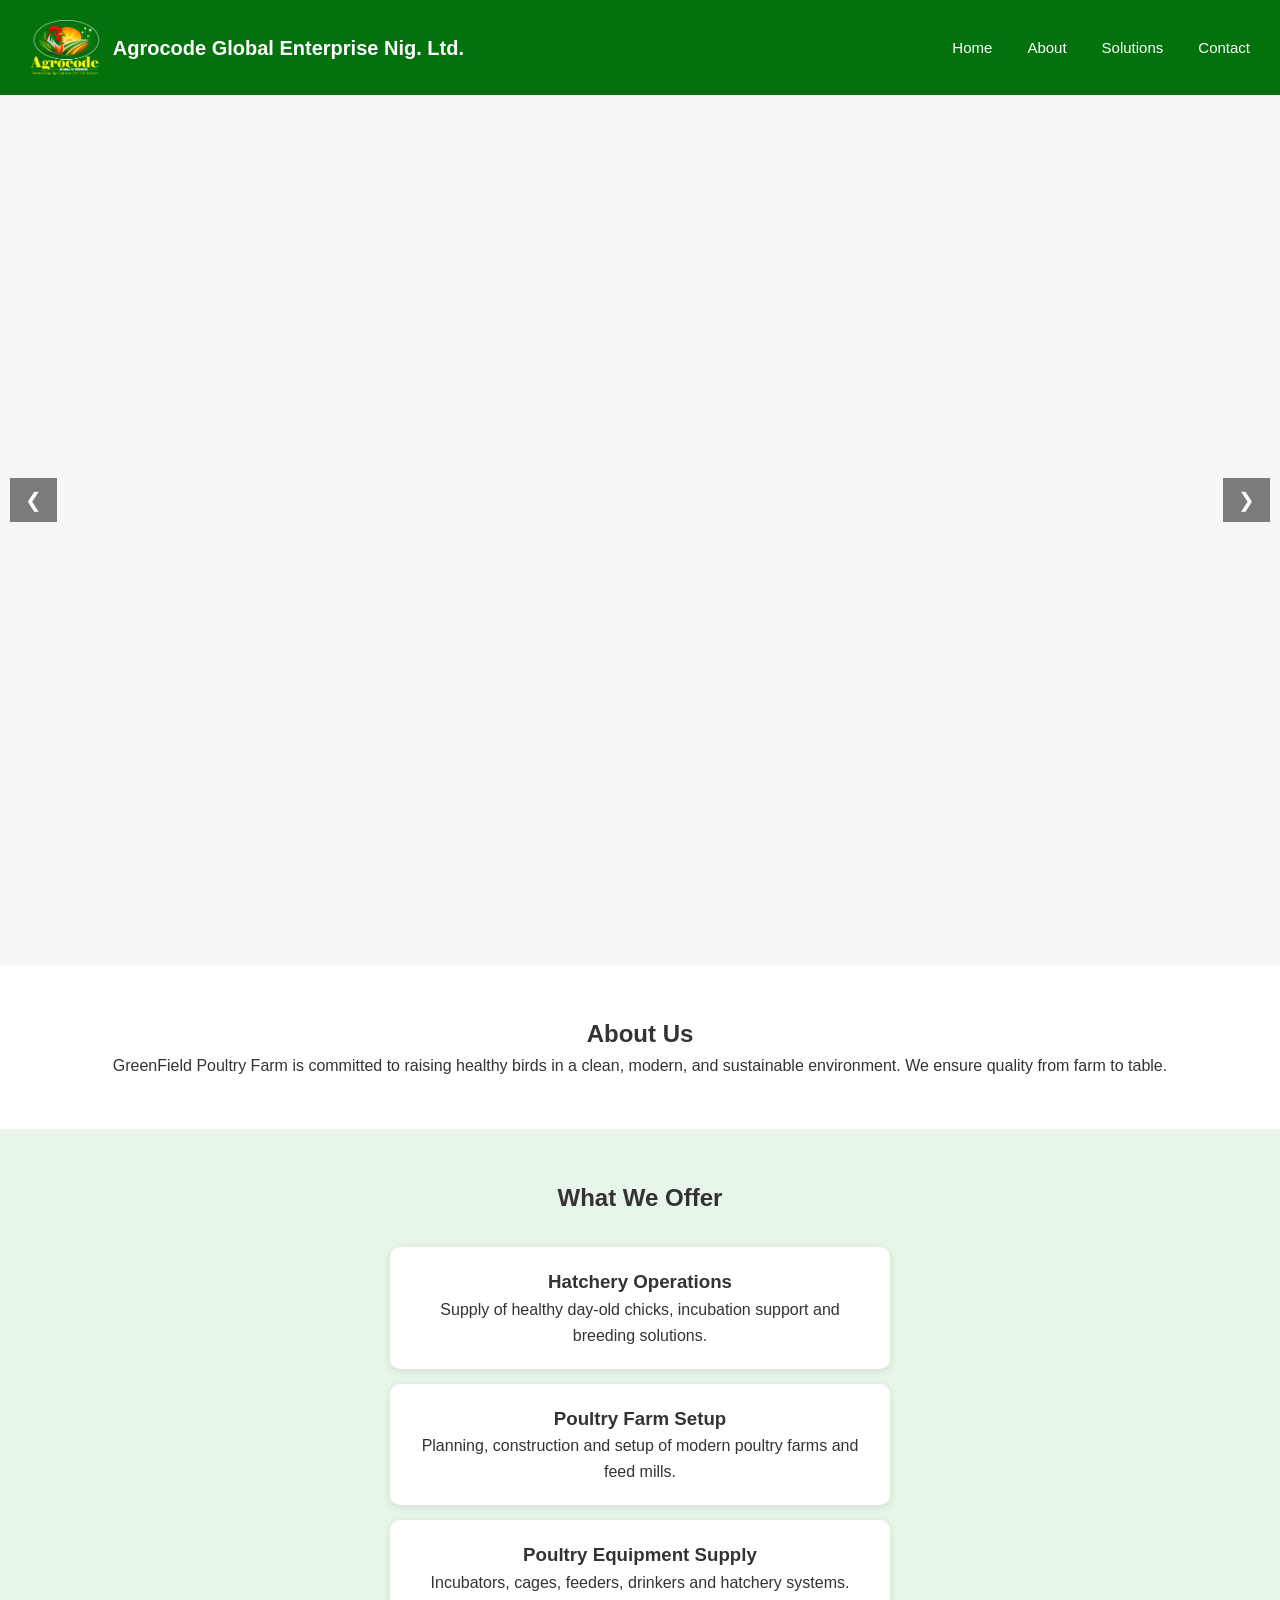
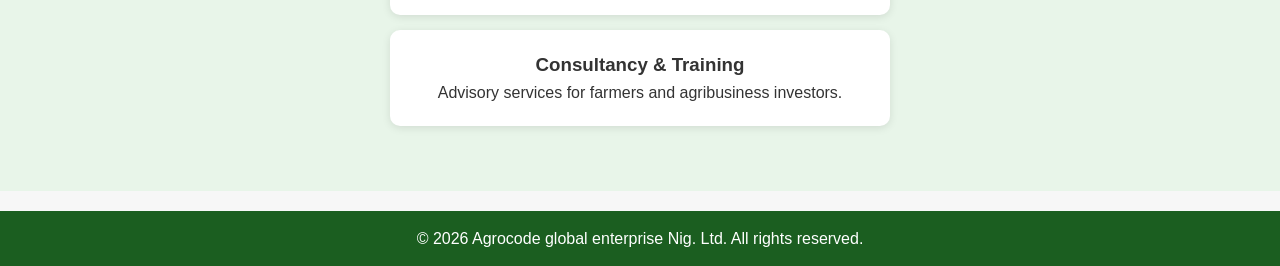
==== index.html @ 409fe9ae "first dwployment" ====
<!DOCTYPE html>
<html lang="en">
<head>
  <meta charset="UTF-8">
  <meta name="viewport" content="width=device-width, initial-scale=1.0">
  <title>Agrocode global enterprise Nig. ltd (Rc No. 8905411)</title>
  <link rel="stylesheet" href="css/style.css">
</head>
<body>


<header>

<div class="logo">

<img src="css/images/Yusuf logo.png"
alt="Agrocode Logo">
<span>Agrocode Global Enterprise Nig. Ltd.</span>
</div>

<nav id="navMenu">
<a href="index.html">Home</a>
<a href="about.html">About</a>
<a href="products.html">Solutions</a>
<a href="contact.html">Contact</a>
</nav>


<div class="menu-toggle" id="menuBtn">
<span></span>
<span></span>
<span></span>
</div>

</header>


<section class="slider">

  <div class="slides">

    <div class="slide">
      <img src="css/images/consulting.png" alt="">
      <div class="slide-text">
        <h1>Consultancy & Training</h1>
        <p>Expert guidance for agribusiness success</p>
      </div>
    </div>

    <div class="slide">
      <img src="css/images/image1.jpeg" alt="">
      <div class="slide-text">
        <h1>Quality Day-old Chicks</h1>
        <p>We produce healthy high-quality day-old chicks through modern hatchery systems</p>
      </div>
    </div>

    <div class="slide">
      <img src="css/images/image4.jpeg" alt="">
      <div class="slide-text">
        <h1>Quality Day-old Chicks</h1>
        <p>We produce healthy high-quality day-old chicks through modern hatchery systems</p>
      </div>
    </div>

        <div class="slide">
      <img src="css/images/image9.jpeg" alt="">
      <div class="slide-text">
        <h1>Quality Day-old Chicks</h1>
        <p>We produce healthy high-quality day-old chicks through modern hatchery systems</p>
      </div>
    </div>

        <div class="slide">
      <img src="css/images/image11.jpeg" alt="">
      <div class="slide-text">
        <h1>Quality Day-old Chicks</h1>
        <p>We produce healthy high-quality day-old chicks through modern hatchery systems</p>
      </div>
    </div>

    <div class="slide">
      <img src="css/images/image12.jpeg" alt="">
      <div class="slide-text">
        <h1>Quality Day-old Chicks</h1>
        <p>We produce healthy high-quality day-old chicks through modern hatchery systems</p>
      </div>
    </div>

    <div class="slide">
      <img src="css/images/cage.png" alt="">
      <div class="slide-text">
        <h1>Farm Setup & Infrastructure</h1>
        <p>We design and build modern poultry farms</p>
      </div>
    </div>

    <div class="slide">
      <img src="css/images/image3.jpeg" alt="">
      <div class="slide-text">
        <h1>Farm Setup & Infrastructure</h1>
        <p>We design and build modern poultry farms</p>
      </div>
    </div>
    <div class="slide">
      <img src="css/images/image8.jpeg" alt="">
      <div class="slide-text">
        <h1>Farm Setup & Infrastructure</h1>
        <p>We design and build modern poultry farms</p>
      </div>
    </div>

  </div>


  <button class="prev">&#10094;</button>
  <button class="next">&#10095;</button>

</section>

 
  <section class="about-preview">
    <h2>About Us</h2>
    <p>
      GreenField Poultry Farm is committed to raising healthy birds in a clean,
      modern, and sustainable environment. We ensure quality from farm to table.
    </p>
  </section>


 <section class="services">

<h2>What We Offer</h2>

<div class="service-box">
<h3>Hatchery Operations</h3>
<p>
Supply of healthy day-old chicks, incubation support and breeding solutions.
</p>
</div>


<div class="service-box">
<h3>Poultry Farm Setup</h3>
<p>
Planning, construction and setup of modern poultry farms and feed mills.
</p>
</div>


<div class="service-box">
<h3>Poultry Equipment Supply</h3>
<p>
Incubators, cages, feeders, drinkers and hatchery systems.
</p>
</div>


<div class="service-box">
<h3>Consultancy & Training</h3>
<p>
Advisory services for farmers and agribusiness investors.
</p>
</div>

</section>

  
  <footer>
    <p>© 2026 Agrocode global enterprise Nig. Ltd. All rights reserved.</p>
  </footer>


<script src="script.js"></script>
</body>
</html>
---- css/style.css ----
html {
  scroll-behavior: smooth;
}

* {
  margin: 0;
  padding: 0;
  box-sizing: border-box;
  font-family: Arial, sans-serif;
}


body {
  line-height: 1.6;
  color: #333;
  background-color: #f7f7f7;
}


header {
  background: #2e7d32;
  color: white;
  padding: 15px 30px;
  display: flex;
  justify-content: space-between;
  align-items: center;
}

.logo {
  font-size: 20px;
  font-weight: bold;
}

nav a {
  color: white;
  text-decoration: none;
  margin-left: 15px;
  font-size: 15px;
}

nav a:hover {
  text-decoration: underline;
}


.hero {
  background: url('farm.jpg') center/cover no-repeat;
  color: white;
  text-align: center;
  padding: 100px 20px;
}

.hero h1 {
  font-size: 40px;
  margin-bottom: 10px;
}

.hero p {
  font-size: 18px;
  margin-bottom: 20px;
}


.btn {
  display: inline-block;
  background: #ff9800;
  color: white;
  padding: 10px 20px;
  text-decoration: none;
  border-radius: 5px;
}

.btn:hover {
  background: #e68900;
}


section {
  padding: 50px 20px;
  text-align: center;
}

.about-preview {
  background: white;
}


.services {
  background: #e8f5e9;
}

.services h2 {
  margin-bottom: 30px;
}

.service-box {
  background: white;
  margin: 15px auto;
  padding: 20px;
  width: 80%;
  max-width: 500px;
  border-radius: 10px;
  box-shadow: 0 2px 8px rgba(0,0,0,0.1);
}


footer {
  background: #1b5e20;
  color: white;
  text-align: center;
  padding: 15px;
  margin-top: 20px;
}


@media (max-width: 768px) {
  .hero h1 {
    font-size: 28px;
  }

  nav a {
    display: block;
    margin: 5px 0;
  }

  header {
    flex-direction: row;
    text-align: left;
  }
}

.page-title {
  background: #388e3c;
  color: white;
  padding: 60px 20px;
  text-align: center;
}

.page-title h1 {
  font-size: 36px;
}


.about-content {
  padding: 50px 20px;
  max-width: 900px;
  margin: auto;
}

.about-box {
  background: white;
  margin-bottom: 20px;
  padding: 20px;
  border-radius: 10px;
  box-shadow: 0 2px 8px rgba(0,0,0,0.1);
}

.about-box h2 {
  margin-bottom: 10px;
  color: #2e7d32;
}

.about-box ul {
  padding-left: 20px;
}

.about-box ul li {
  margin-bottom: 8px;
  text-align: left;
}

.products {
  padding: 50px 20px;
  display: grid;
  grid-template-columns: repeat(auto-fit, minmax(250px, 1fr));
  gap: 20px;
  max-width: 1100px;
  margin: auto;
}


.product-card {
  background: white;
  padding: 20px;
  border-radius: 12px;
  text-align: center;
  box-shadow: 0 2px 10px rgba(0,0,0,0.1);
  transition: transform 0.2s ease;
}

.product-card:hover {
  transform: translateY(-5px);
}

.product-card h2 {
  color: #2e7d32;
  margin-bottom: 10px;
}

.price {
  font-size: 18px;
  font-weight: bold;
  color: #ff9800;
  margin-bottom: 10px;
}


.order-btn {
  display: inline-block;
  margin-top: 15px;
  padding: 10px 15px;
  background: #25D366;
  color: white;
  text-decoration: none;
  border-radius: 6px;
  font-weight: bold;
}

.order-btn:hover {
  background: #1ebe5d;
}

.contact-container {
  display: grid;
  grid-template-columns: repeat(auto-fit, minmax(300px, 1fr));
  gap: 20px;
  padding: 50px 20px;
  max-width: 1100px;
  margin: auto;
}


.contact-form {
  background: white;
  padding: 20px;
  border-radius: 10px;
  box-shadow: 0 2px 10px rgba(0,0,0,0.1);
}

.contact-form h2 {
  margin-bottom: 15px;
  color: #2e7d32;
}

.contact-form input,
.contact-form textarea {
  width: 100%;
  padding: 10px;
  margin-bottom: 10px;
  border: 1px solid #ccc;
  border-radius: 6px;
}


.contact-form button {
  width: 100%;
  padding: 10px;
  background: #2e7d32;
  color: white;
  border: none;
  border-radius: 6px;
  cursor: pointer;
}

.contact-form button:hover {
  background: #1b5e20;
}


.contact-whatsapp {
  background: #e8f5e9;
  padding: 20px;
  border-radius: 10px;
  text-align: center;
}

.whatsapp-btn {
  display: inline-block;
  margin-top: 15px;
  padding: 12px 18px;
  background: #25D366;
  color: white;
  text-decoration: none;
  border-radius: 6px;
  font-weight: bold;
}

.whatsapp-btn:hover {
  background: #1ebe5d;
}


.map-section {
  padding: 40px 20px;
  text-align: center;
  max-width: 1100px;
  margin: auto;
}

.map-section h2 {
  margin-bottom: 15px;
  color: #2e7d32;
}


.note {
  font-size: 13px;
  color: gray;
  margin-top: 10px;
}

section, header, footer {
  animation: fadeUp 0.8s ease-in-out both;
}


@keyframes fadeUp {
  from {
    opacity: 0;
    transform: translateY(20px);
  }
  to {
    opacity: 1;
    transform: translateY(0);
  }
}
.product-card {
  opacity: 0;
  transform: translateY(20px);
  animation: fadeUp 0.6s ease forwards;
}


.product-card:nth-child(1) { animation-delay: 0.1s; }
.product-card:nth-child(2) { animation-delay: 0.2s; }
.product-card:nth-child(3) { animation-delay: 0.3s; }
.product-card:nth-child(4) { animation-delay: 0.4s; }
.btn,
.order-btn,
.whatsapp-btn,
.contact-form button {
  transition: all 0.3s ease;
}

.btn:hover,
.order-btn:hover,
.whatsapp-btn:hover,
.contact-form button:hover {
  transform: scale(1.05);
}


.product-card:hover,
.service-box:hover,
.about-box:hover {
  transform: translateY(-8px);
  transition: 0.3s ease;
}
.hero h1 {
  animation: slideIn 1s ease forwards;
}

.hero p {
  animation: slideIn 1.2s ease forwards;
}

.hero .btn {
  animation: slideIn 1.4s ease forwards;
}

@keyframes slideIn {
  from {
    opacity: 0;
    transform: translateX(-30px);
  }
  to {
    opacity: 1;
    transform: translateX(0);
  }
}
nav a {
  position: relative;
  transition: 0.3s;
}

nav a::after {
  content: "";
  position: absolute;
  left: 0;
  bottom: -3px;
  width: 0%;
  height: 2px;
  background: white;
  transition: 0.3s;
}

nav a:hover::after {
  width: 100%;
}

.slider {
  position: relative;
  height: 90vh;
  overflow: hidden;
  margin-bottom:60px;
}


.slides {
  display: flex;
  height: 100%;
}

.slide {
  min-width: 100%;
  position: relative;
  display: none;
}

.slide.active {
  display: block;
}


.slide img{
width:100%;
height:90vh;
object-fit:cover;
object-position:center;
display:block;
}


.slide-text {
  position: absolute;
  top: 50%;
  left: 25%;
  transform: translateY(-50%);
  color: white;
  z-index: 2;
  text-align: center;
}

.slide-text h1 {
  font-size: 50px;
  margin-bottom: 10px;
}

.slide-text p {
  font-size: 20px;
}


.prev, .next {
  position: absolute;
  top: 50%;
  transform: translateY(-50%);
  background: rgba(0,0,0,0.5);
  color: white;
  border: none;
  padding: 10px 15px;
  cursor: pointer;
  font-size: 20px;
  z-index: 1000;
}

.prev { left: 10px; }
.next { right: 10px; }

.prev:hover, .next:hover {
  background: rgba(0,0,0,0.8);
}


header{
display:flex;
justify-content:space-between;
align-items:center;
padding:20px 30px;
background:#03720c;
position:relative;
z-index: 1000;
}

.logo{
display:flex;
align-items:center;
gap:12px;
font-weight:bold;
font-size:20px;
color:white;
}

.logo img{
height:55px;
width:auto;
display:block;
}

.menu-toggle{
display:none;
margin-left:auto;

justify-content:center;
align-items:center;

height:40px;
width:40px;

cursor:pointer;
}



nav{
display:flex;
gap:20px;
}

nav a{
text-decoration:none;
color:white;
font-weight:500;
}



.menu-toggle{
display:none;
flex-direction:column;
gap:5px;
cursor:pointer;
}

.menu-toggle span{
display:block;
width:30px;
height:3px;

background:white;
}



@media (max-width:768px){

.menu-toggle{
display:flex;
margin-left: auto;
}
.slide-text {
  left: 10%;
}
nav{
position:absolute;
top:100%;
left:0;
width:100%;
background:#1b5e20;

flex-direction:column;
text-align:center;

max-height:0;
overflow:hidden;

transition:.4s ease;
}
.logo{
  font-size: 15px;
}
.logo img{
height:40px;
}
nav.show{
max-height:400px;
}

}
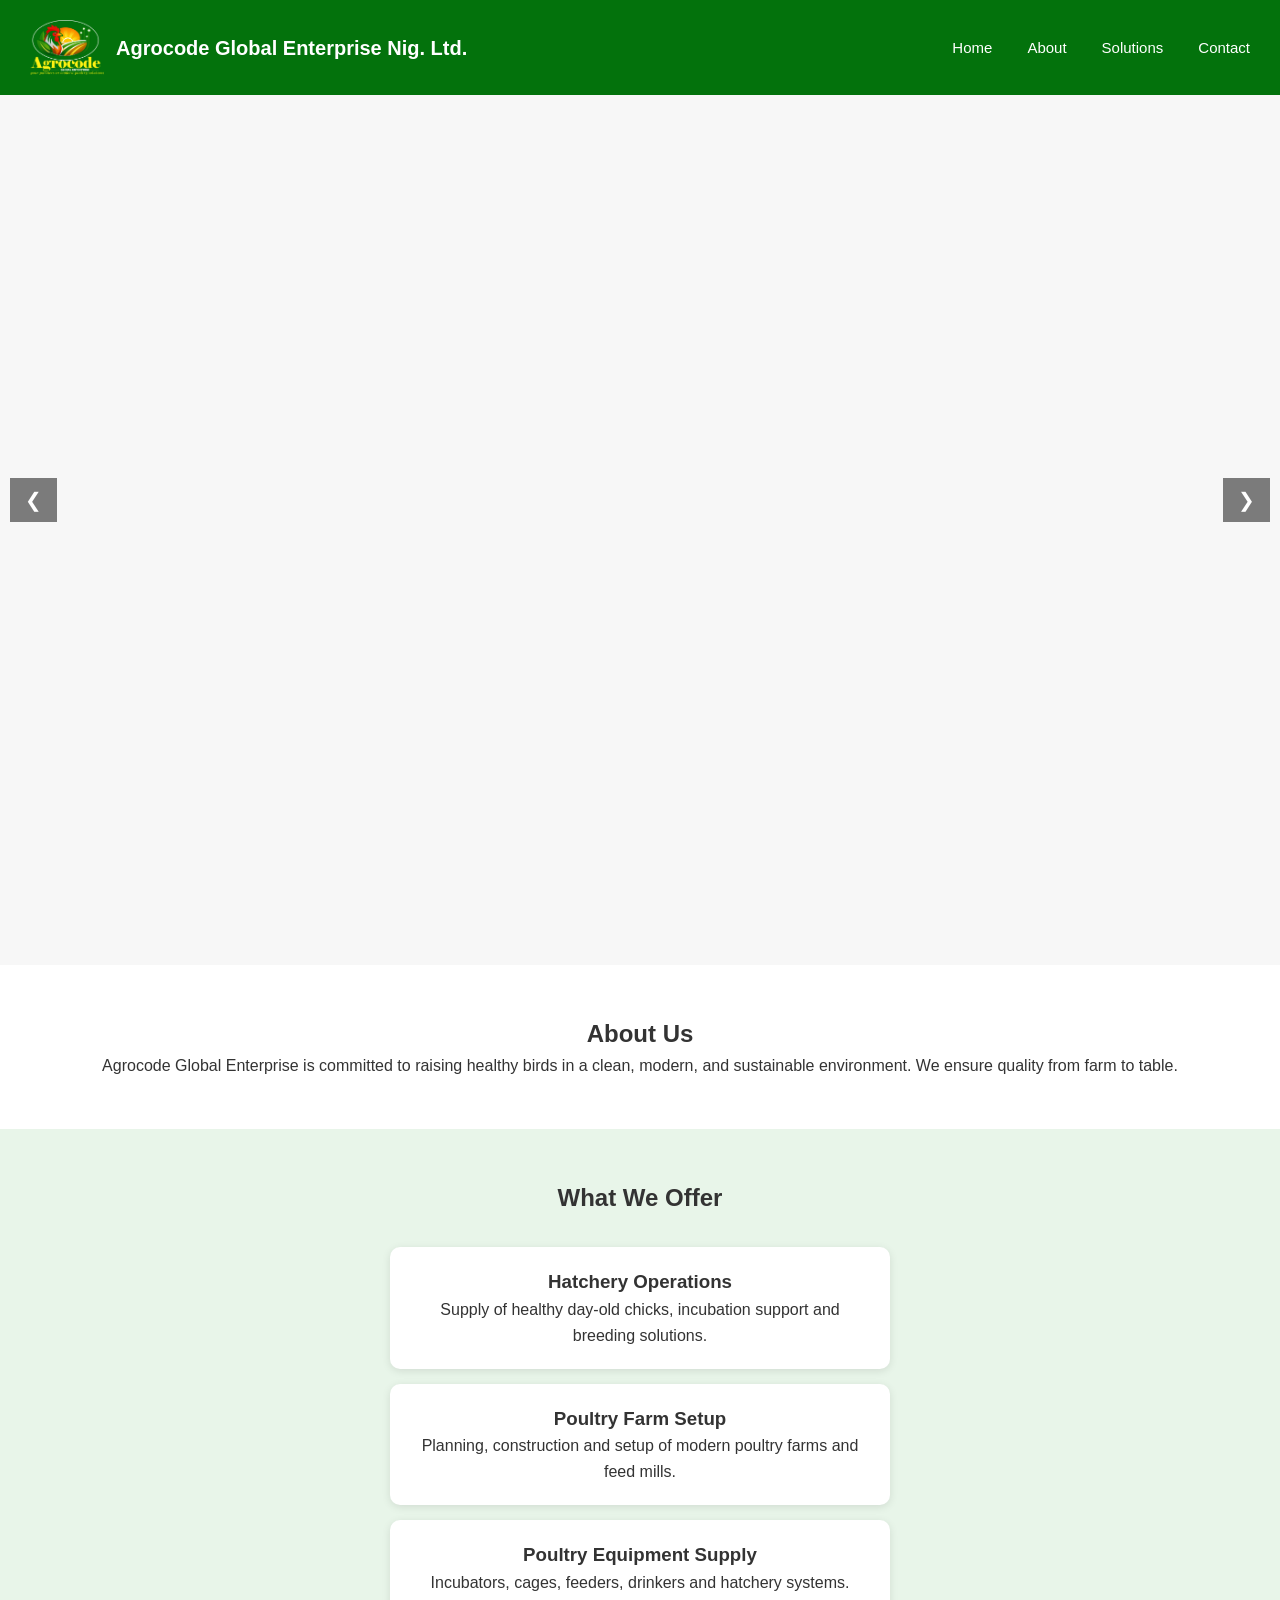
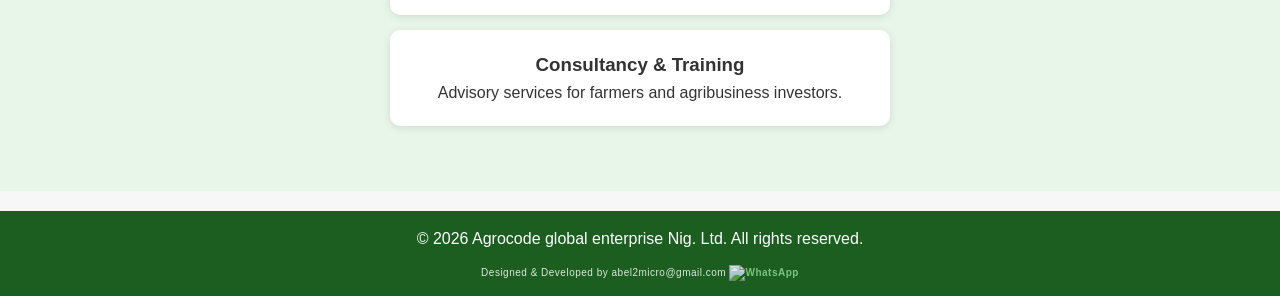
==== commit d00e35d1: "new" ====
--- a/index.html
+++ b/index.html
@@ -5,6 +5,7 @@
   <meta name="viewport" content="width=device-width, initial-scale=1.0">
   <title>Agrocode global enterprise Nig. ltd (Rc No. 8905411)</title>
   <link rel="stylesheet" href="css/style.css">
+  <link rel="icon" type="image/png" href="css/images/favicon.png">
 </head>
 <body>
 
@@ -122,7 +123,7 @@
   <section class="about-preview">
     <h2>About Us</h2>
     <p>
-      GreenField Poultry Farm is committed to raising healthy birds in a clean,
+      Agrocode Global Enterprise is committed to raising healthy birds in a clean,
       modern, and sustainable environment. We ensure quality from farm to table.
     </p>
   </section>
@@ -168,6 +169,12 @@
   
   <footer>
     <p>© 2026 Agrocode global enterprise Nig. Ltd. All rights reserved.</p>
+       <p class="developer-credit">
+        Designed & Developed by abel2micro@gmail.com
+      <a href="https://wa.me/2349025593922">
+        <img src="https://upload.wikimedia.org/wikipedia/commons/5/5e/WhatsApp_icon.png" width="15" height="15" alt="WhatsApp">
+      </a>
+  </p>
   </footer>
 
 
--- a/css/style.css
+++ b/css/style.css
@@ -9,7 +9,30 @@
   font-family: Arial, sans-serif;
 }
 
-
+footer{
+text-align:center;
+padding:40px 20px;
+background:#1b1b1b;
+color:white;
+}
+
+.developer-credit{
+margin-top:14px;
+font-size:10px;
+letter-spacing:.5px;
+opacity:.85;
+}
+
+.developer-credit a{
+color:#8fd694;
+text-decoration:none;
+font-weight:600;
+transition:.3s;
+}
+
+.developer-credit a:hover{
+color:white;
+}
 body {
   line-height: 1.6;
   color: #333;
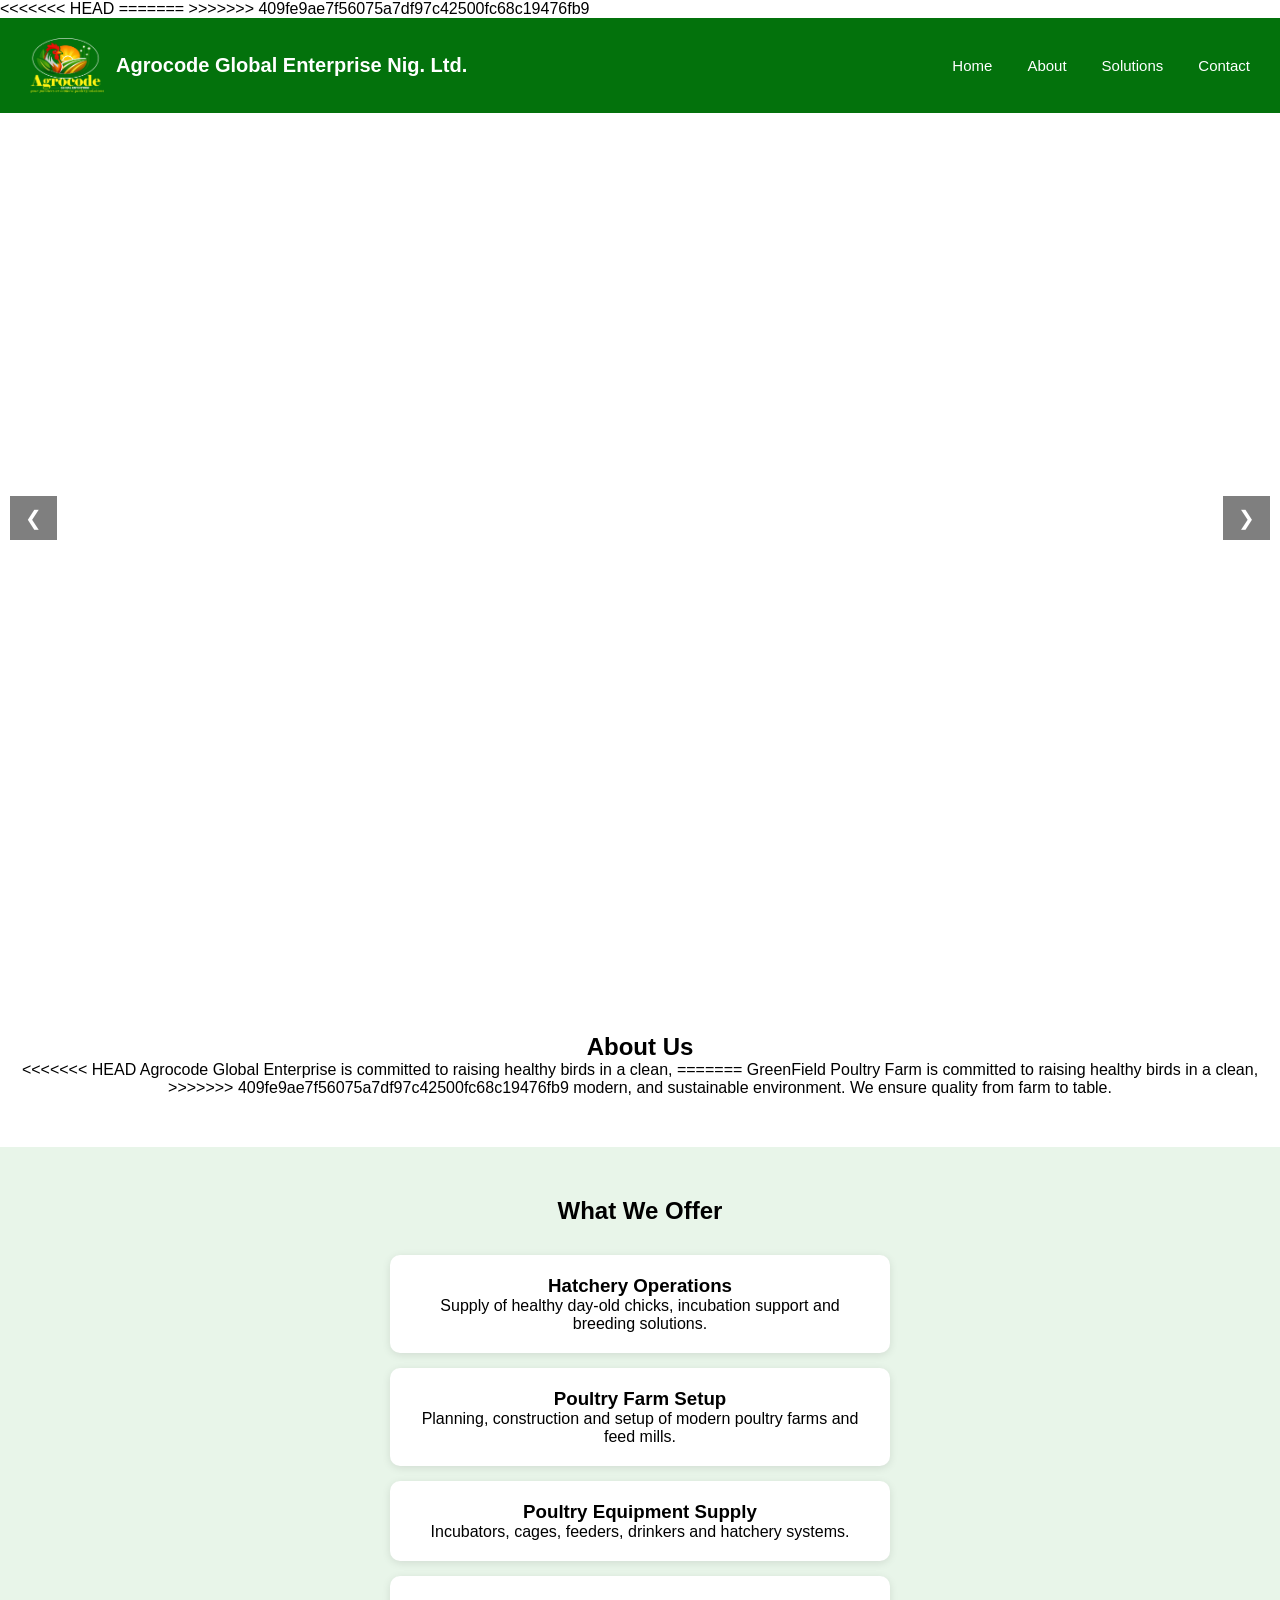
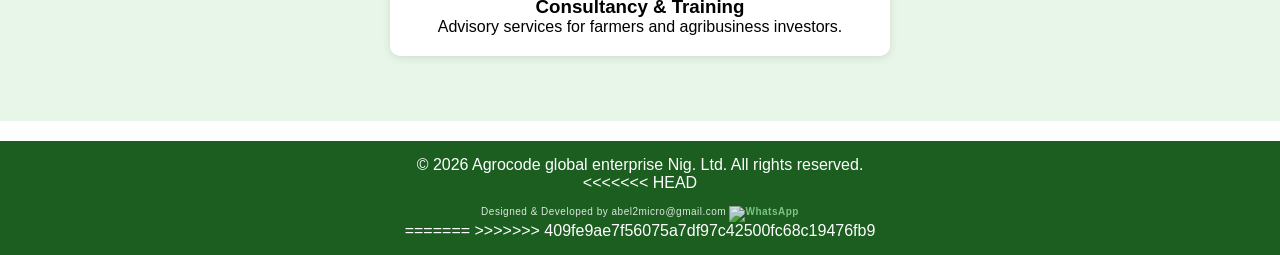
==== commit 21f478c2: "latest" ====
--- a/index.html
+++ b/index.html
@@ -5,7 +5,10 @@
   <meta name="viewport" content="width=device-width, initial-scale=1.0">
   <title>Agrocode global enterprise Nig. ltd (Rc No. 8905411)</title>
   <link rel="stylesheet" href="css/style.css">
+<<<<<<< HEAD
   <link rel="icon" type="image/png" href="css/images/favicon.png">
+=======
+>>>>>>> 409fe9ae7f56075a7df97c42500fc68c19476fb9
 </head>
 <body>
 
@@ -123,7 +126,11 @@
   <section class="about-preview">
     <h2>About Us</h2>
     <p>
+<<<<<<< HEAD
       Agrocode Global Enterprise is committed to raising healthy birds in a clean,
+=======
+      GreenField Poultry Farm is committed to raising healthy birds in a clean,
+>>>>>>> 409fe9ae7f56075a7df97c42500fc68c19476fb9
       modern, and sustainable environment. We ensure quality from farm to table.
     </p>
   </section>
@@ -169,12 +176,15 @@
   
   <footer>
     <p>© 2026 Agrocode global enterprise Nig. Ltd. All rights reserved.</p>
+<<<<<<< HEAD
        <p class="developer-credit">
         Designed & Developed by abel2micro@gmail.com
       <a href="https://wa.me/2349025593922">
         <img src="https://upload.wikimedia.org/wikipedia/commons/5/5e/WhatsApp_icon.png" width="15" height="15" alt="WhatsApp">
       </a>
   </p>
+=======
+>>>>>>> 409fe9ae7f56075a7df97c42500fc68c19476fb9
   </footer>
 
 
--- a/css/style.css
+++ b/css/style.css
@@ -9,6 +9,7 @@
   font-family: Arial, sans-serif;
 }
 
+<<<<<<< HEAD
 footer{
 text-align:center;
 padding:40px 20px;
@@ -33,6 +34,9 @@
 .developer-credit a:hover{
 color:white;
 }
+=======
+
+>>>>>>> 409fe9ae7f56075a7df97c42500fc68c19476fb9
 body {
   line-height: 1.6;
   color: #333;
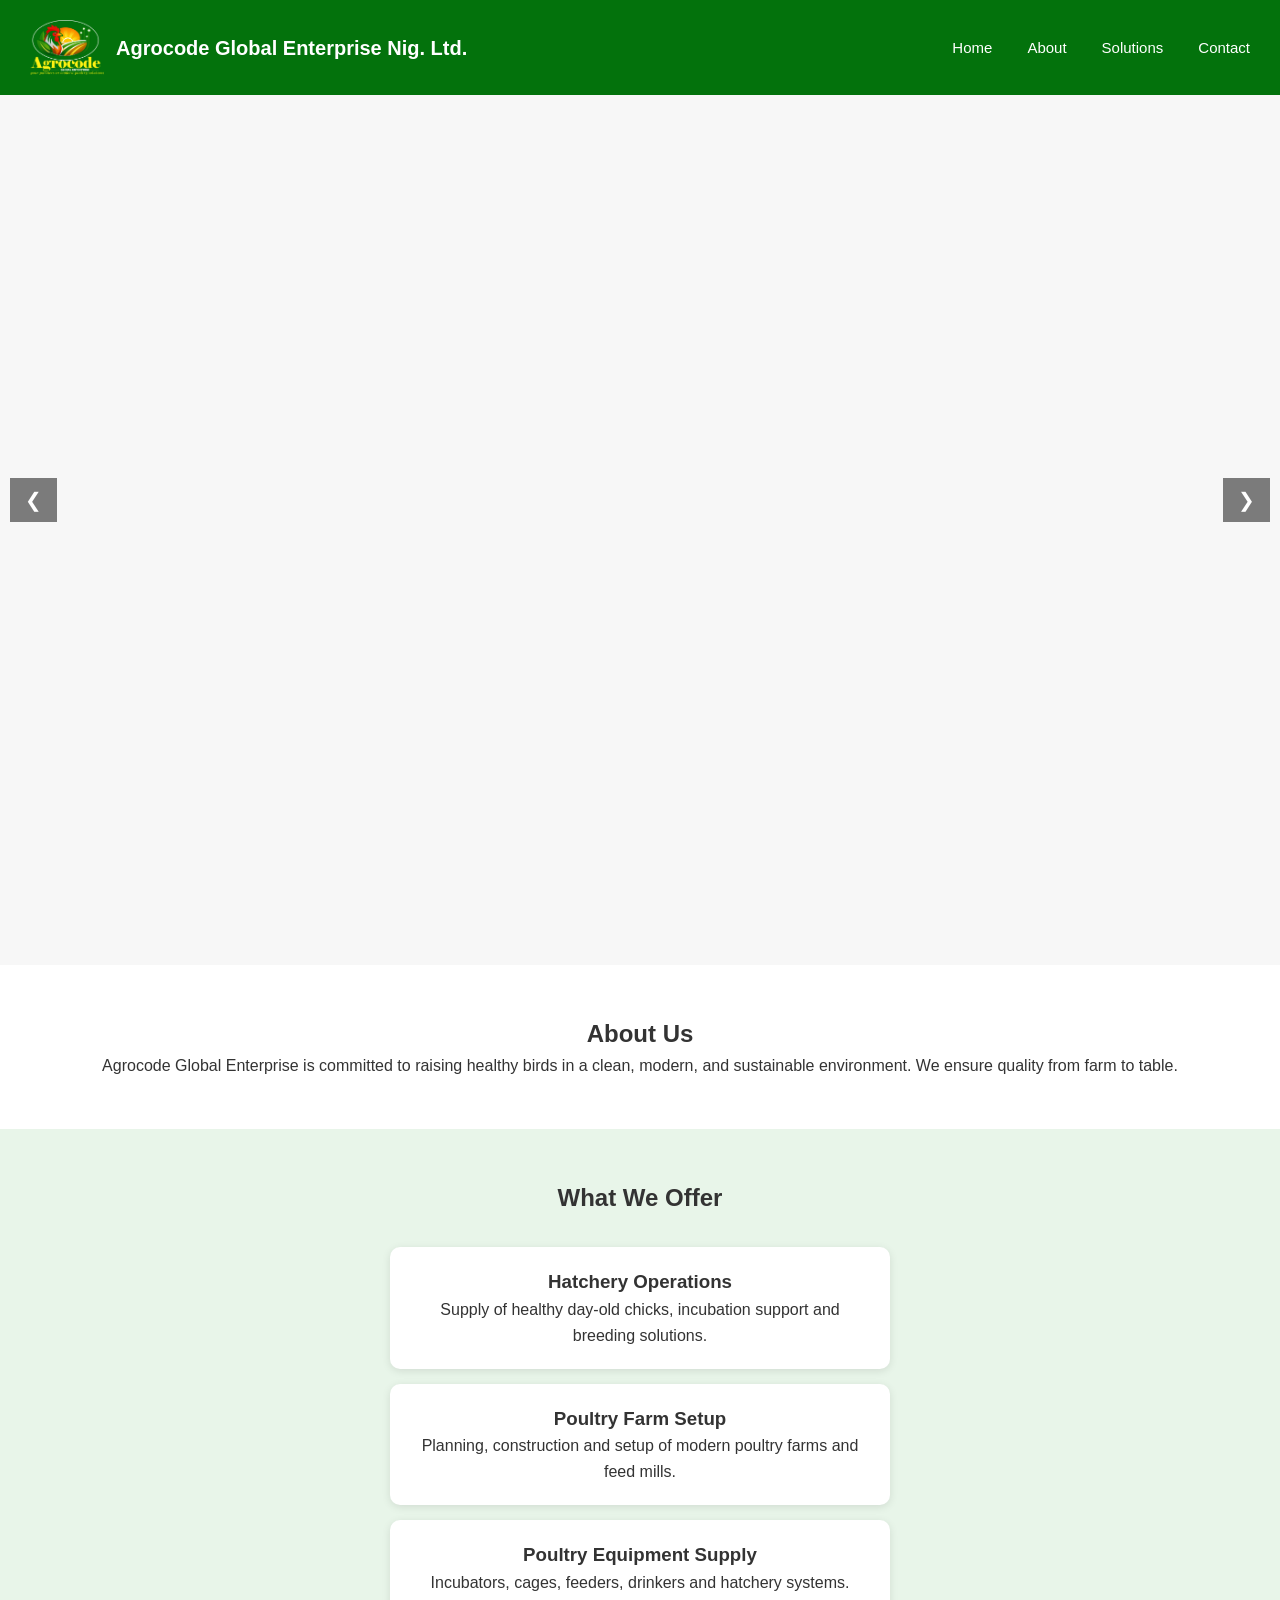
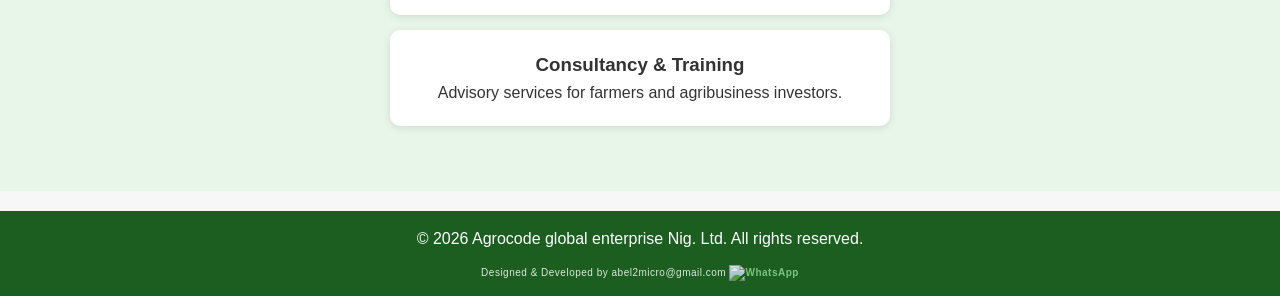
==== commit d500ca14: "commit changes" ====
--- a/index.html
+++ b/index.html
@@ -5,10 +5,7 @@
   <meta name="viewport" content="width=device-width, initial-scale=1.0">
   <title>Agrocode global enterprise Nig. ltd (Rc No. 8905411)</title>
   <link rel="stylesheet" href="css/style.css">
-<<<<<<< HEAD
   <link rel="icon" type="image/png" href="css/images/favicon.png">
-=======
->>>>>>> 409fe9ae7f56075a7df97c42500fc68c19476fb9
 </head>
 <body>
 
@@ -28,7 +25,6 @@
 <a href="products.html">Solutions</a>
 <a href="contact.html">Contact</a>
 </nav>
-
 
 <div class="menu-toggle" id="menuBtn">
 <span></span>
@@ -126,11 +122,7 @@
   <section class="about-preview">
     <h2>About Us</h2>
     <p>
-<<<<<<< HEAD
       Agrocode Global Enterprise is committed to raising healthy birds in a clean,
-=======
-      GreenField Poultry Farm is committed to raising healthy birds in a clean,
->>>>>>> 409fe9ae7f56075a7df97c42500fc68c19476fb9
       modern, and sustainable environment. We ensure quality from farm to table.
     </p>
   </section>
@@ -176,15 +168,12 @@
   
   <footer>
     <p>© 2026 Agrocode global enterprise Nig. Ltd. All rights reserved.</p>
-<<<<<<< HEAD
        <p class="developer-credit">
         Designed & Developed by abel2micro@gmail.com
       <a href="https://wa.me/2349025593922">
         <img src="https://upload.wikimedia.org/wikipedia/commons/5/5e/WhatsApp_icon.png" width="15" height="15" alt="WhatsApp">
       </a>
   </p>
-=======
->>>>>>> 409fe9ae7f56075a7df97c42500fc68c19476fb9
   </footer>
 
 
--- a/css/style.css
+++ b/css/style.css
@@ -9,7 +9,6 @@
   font-family: Arial, sans-serif;
 }
 
-<<<<<<< HEAD
 footer{
 text-align:center;
 padding:40px 20px;
@@ -34,9 +33,6 @@
 .developer-credit a:hover{
 color:white;
 }
-=======
-
->>>>>>> 409fe9ae7f56075a7df97c42500fc68c19476fb9
 body {
   line-height: 1.6;
   color: #333;
